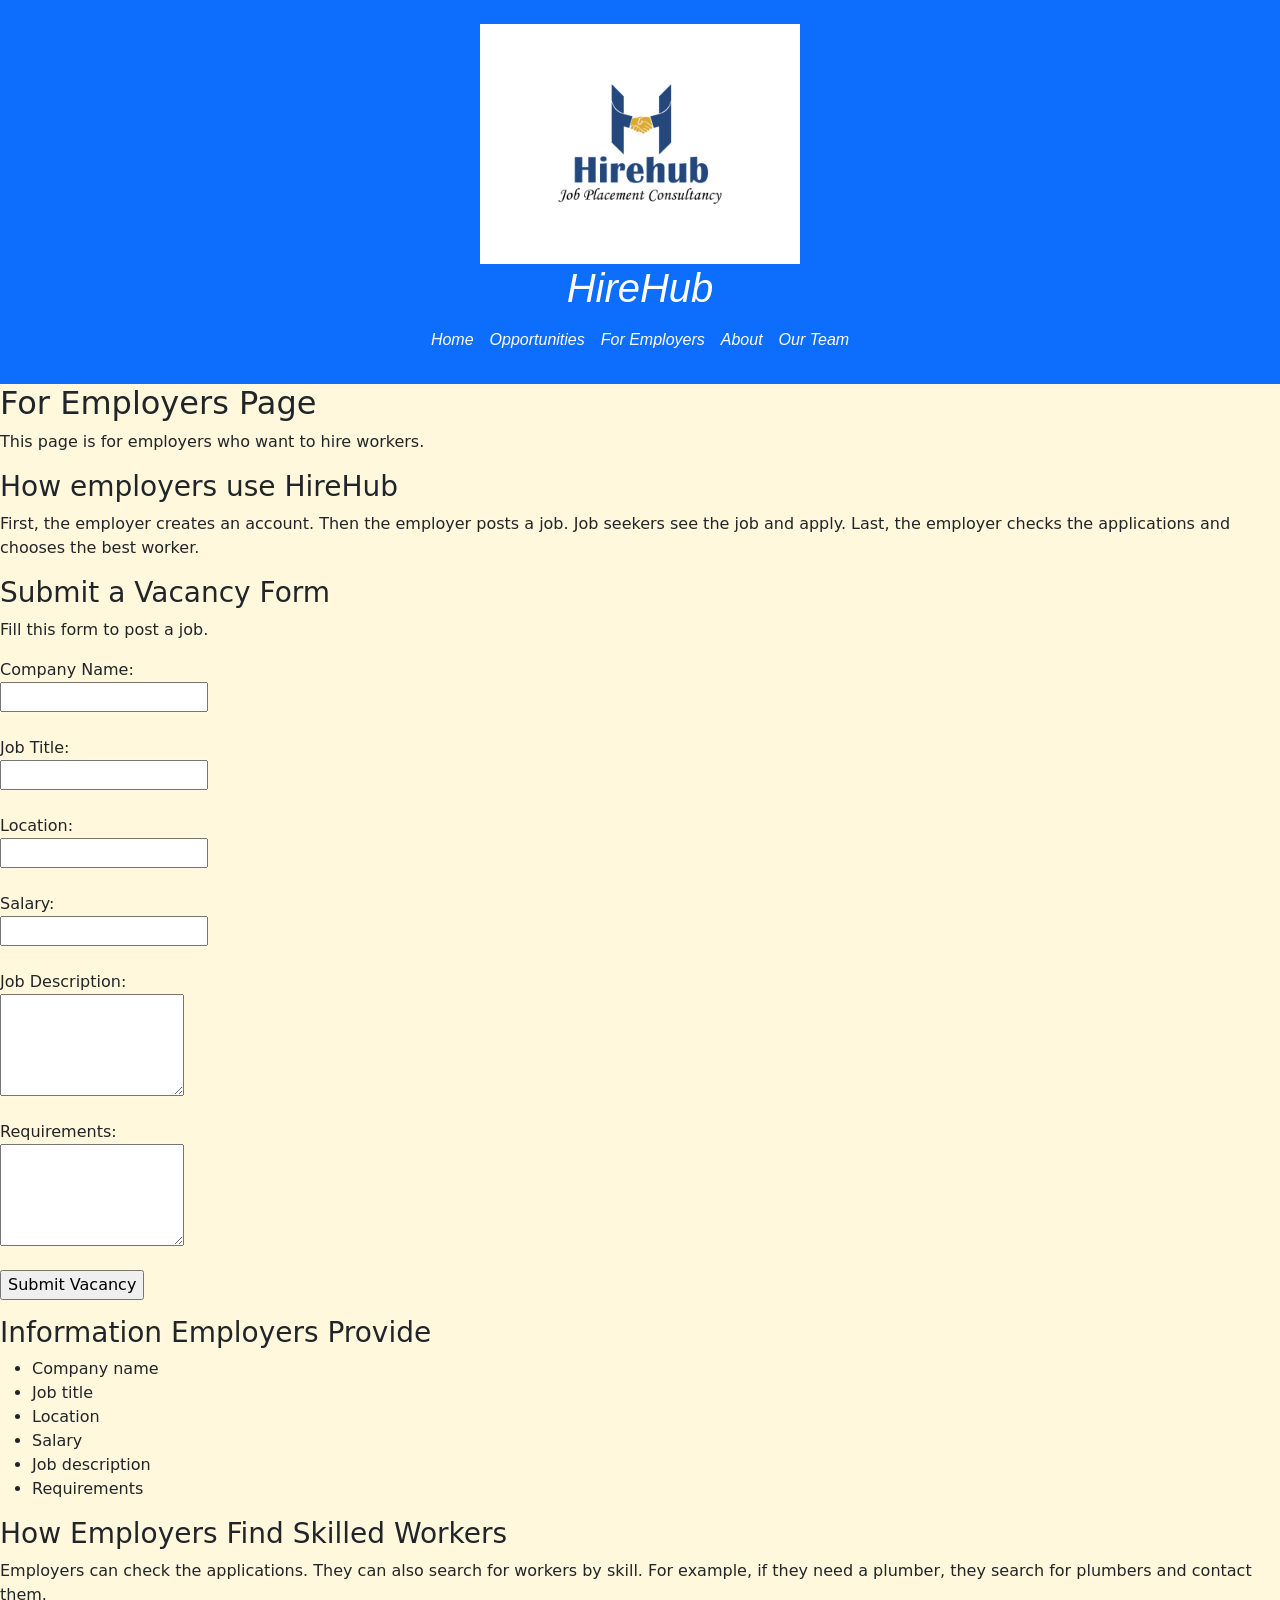
==== employers.html @ 3e058507 "Fix HTML encoding issues in employers.html" ====
<DOCTYPE html>
<html lang="en">
<head>
<meta charset="UTF-8">
 <meta name="viewport" content="width=device-width, initial-scale=1.0">
    <meta name="description" content="HireHub connects job seekers and employers in their communities.">
    <title>HireHub | Find Work and Workers</title>
    <link href="https://cdn.jsdelivr.net/npm/bootstrap@5.3.8/dist/css/bootstrap.min.css" rel="stylesheet">
 <link rel="stylesheet" href="index.css">
</head>
<body>
<header class="bg-primary text-white text-center py-4">
    <a href="index.html" aria-label="HireHub home"><img src="images/logo.jpeg" alt="HireHub logo" class="img-fluid w-25"></a>
    <h1>HireHub</h1>
 <nav class="navbar justify-content-center" aria-label="Main navigation">
        <a class="nav-link text-white mx-2" href="#home">Home</a>
        <a class="nav-link text-white mx-2" href="opportunities.html">Opportunities</a>
        <a class="nav-link text-white mx-2" href="employers.html">For Employers</a>
        <a class="nav-link text-white mx-2" href="#about">About</a>
        <a class="nav-link text-white mx-2" href="Ourteam.html">Our Team</a>
</header>

<h2>For Employers Page</h2>
<p>This page is for employers who want to hire workers.</p>

<h3>How employers use HireHub</h3>
<p>First, the employer creates an account. Then the employer posts a job. Job seekers see the job and apply. Last, the employer checks the applications and chooses the best worker.</p>

<h3>Submit a Vacancy Form</h3>
<p>Fill this form to post a job.</p>

<form>
<label for="company">Company Name:</label><br>
<input type="text" id="company" name="company" required><br><br>

<label for="title">Job Title:</label><br>
<input type="text" id="title" name="title" required><br><br>

<label for="location">Location:</label><br>
<input type="text" id="location" name="location" required><br><br>

<label for="salary">Salary:</label><br>
<input type="text" id="salary" name="salary"><br><br>

<label for="description">Job Description:</label><br>
<textarea id="description" name="description" rows="4"></textarea><br><br>

<label for="requirements">Requirements:</label><br>
<textarea id="requirements" name="requirements" rows="4"></textarea><br><br>

<input type="submit" value="Submit Vacancy">
</form>

<h3>Information Employers Provide</h3>
<ul>
<li>Company name</li>
<li>Job title</li>
<li>Location</li>
<li>Salary</li>
<li>Job description</li>
<li>Requirements</li>
</ul>

<h3>How Employers Find Skilled Workers</h3>
<p>Employers can check the applications. They can also search for workers by skill. For example, if they need a plumber, they search for plumbers and contact them.</p>

</body>
</html>
---- index.css ----
header{
    font-size: medium;
    font-family: sans-serif;
    font-style: oblique;
}
body{
    background-color: cornsilk;
}
.site-header{
    display:flex;
    padding: 20px;
}
.opportunity-card:hover{
    background-color:cornsilk;
    border-color:black ;
}
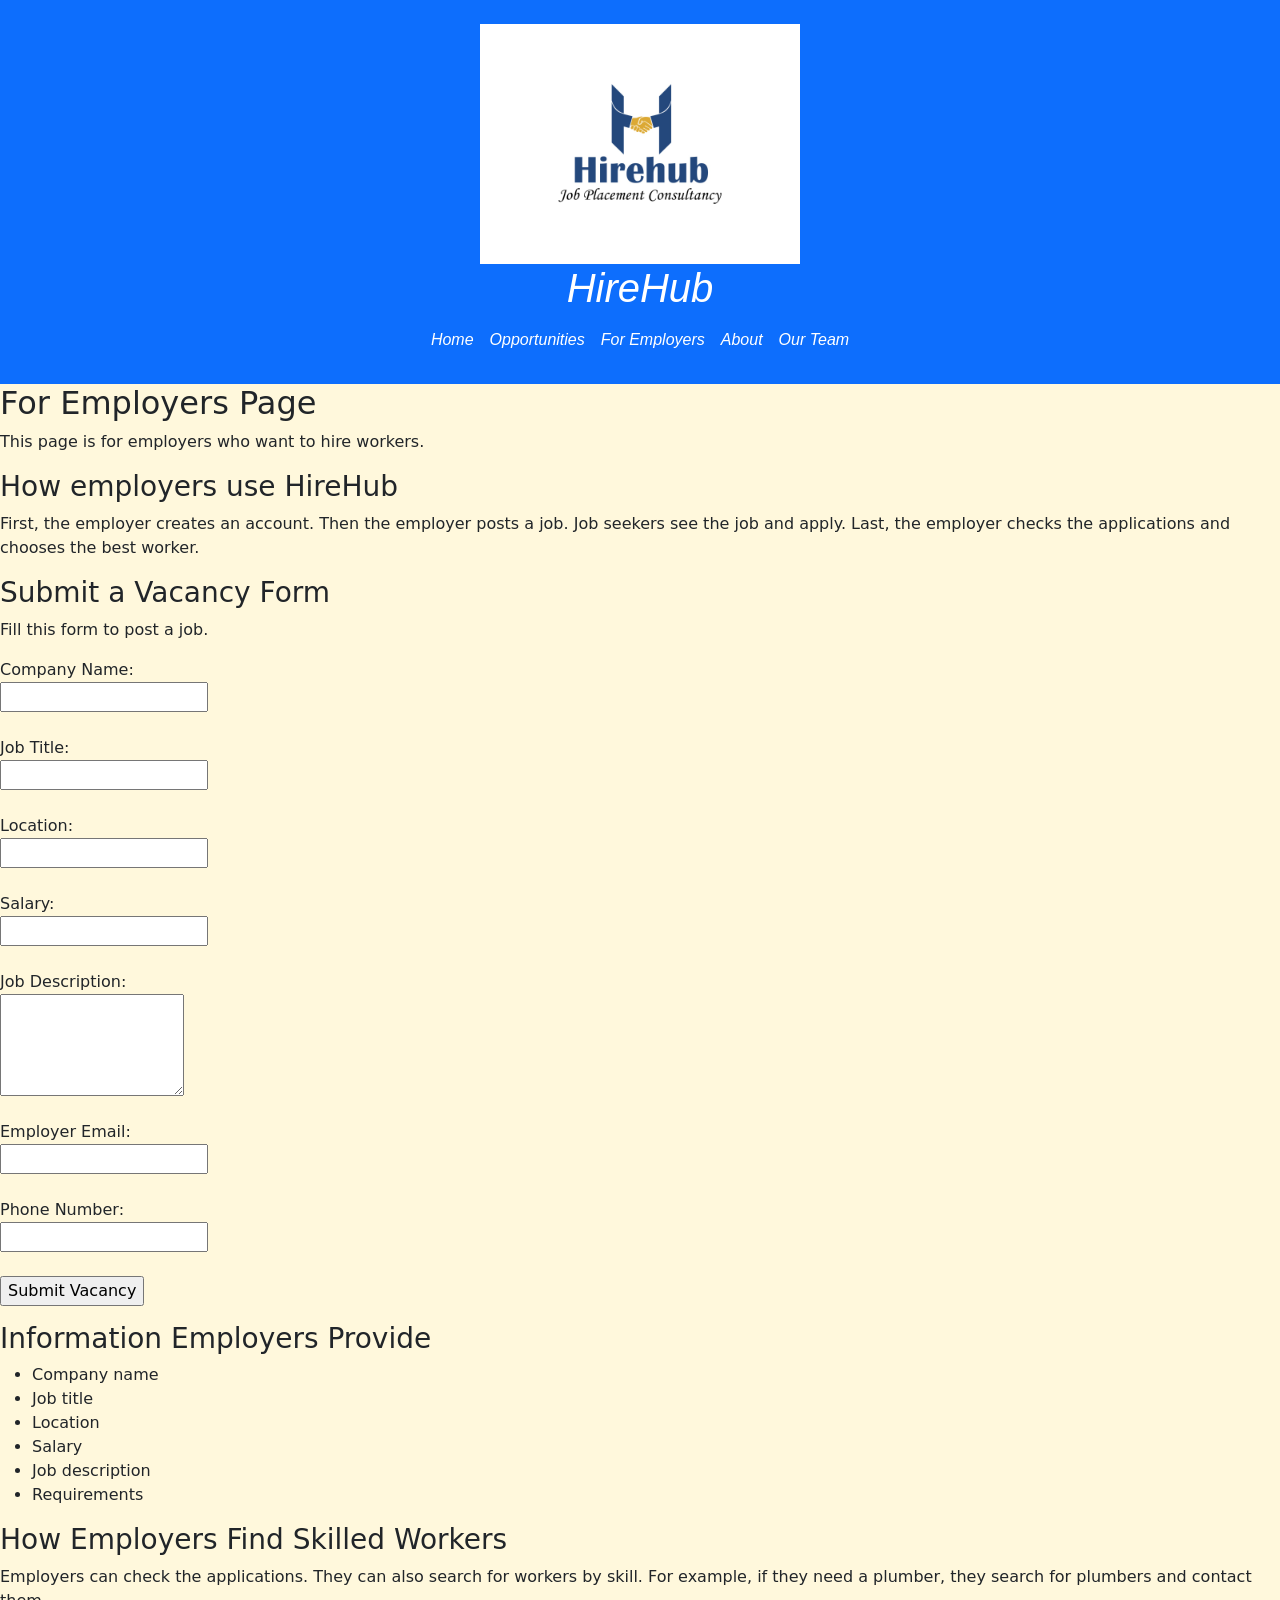
==== commit b2cfc2fb: "Enhance vacancy form with email and phone fields Added email and phone number fields to the vacancy " ====
--- a/employers.html
+++ b/employers.html
@@ -18,6 +18,7 @@
         <a class="nav-link text-white mx-2" href="employers.html">For Employers</a>
         <a class="nav-link text-white mx-2" href="#about">About</a>
         <a class="nav-link text-white mx-2" href="Ourteam.html">Our Team</a>
+ </nav>
 </header>
 
 <h2>For Employers Page</h2>
@@ -29,7 +30,7 @@
 <h3>Submit a Vacancy Form</h3>
 <p>Fill this form to post a job.</p>
 
-<form>
+<form action="https://formspree.io/f/xwlljgod" method="POST">
 <label for="company">Company Name:</label><br>
 <input type="text" id="company" name="company" required><br><br>
 
@@ -45,8 +46,11 @@
 <label for="description">Job Description:</label><br>
 <textarea id="description" name="description" rows="4"></textarea><br><br>
 
-<label for="requirements">Requirements:</label><br>
-<textarea id="requirements" name="requirements" rows="4"></textarea><br><br>
+<label for="email">Employer Email:</label><br>
+<input type="email" id="email" name="email" required><br><br>
+
+<label for="phone">Phone Number:</label><br>
+<input type="tel" id="phone" name="phone" required><br><br>
 
 <input type="submit" value="Submit Vacancy">
 </form>
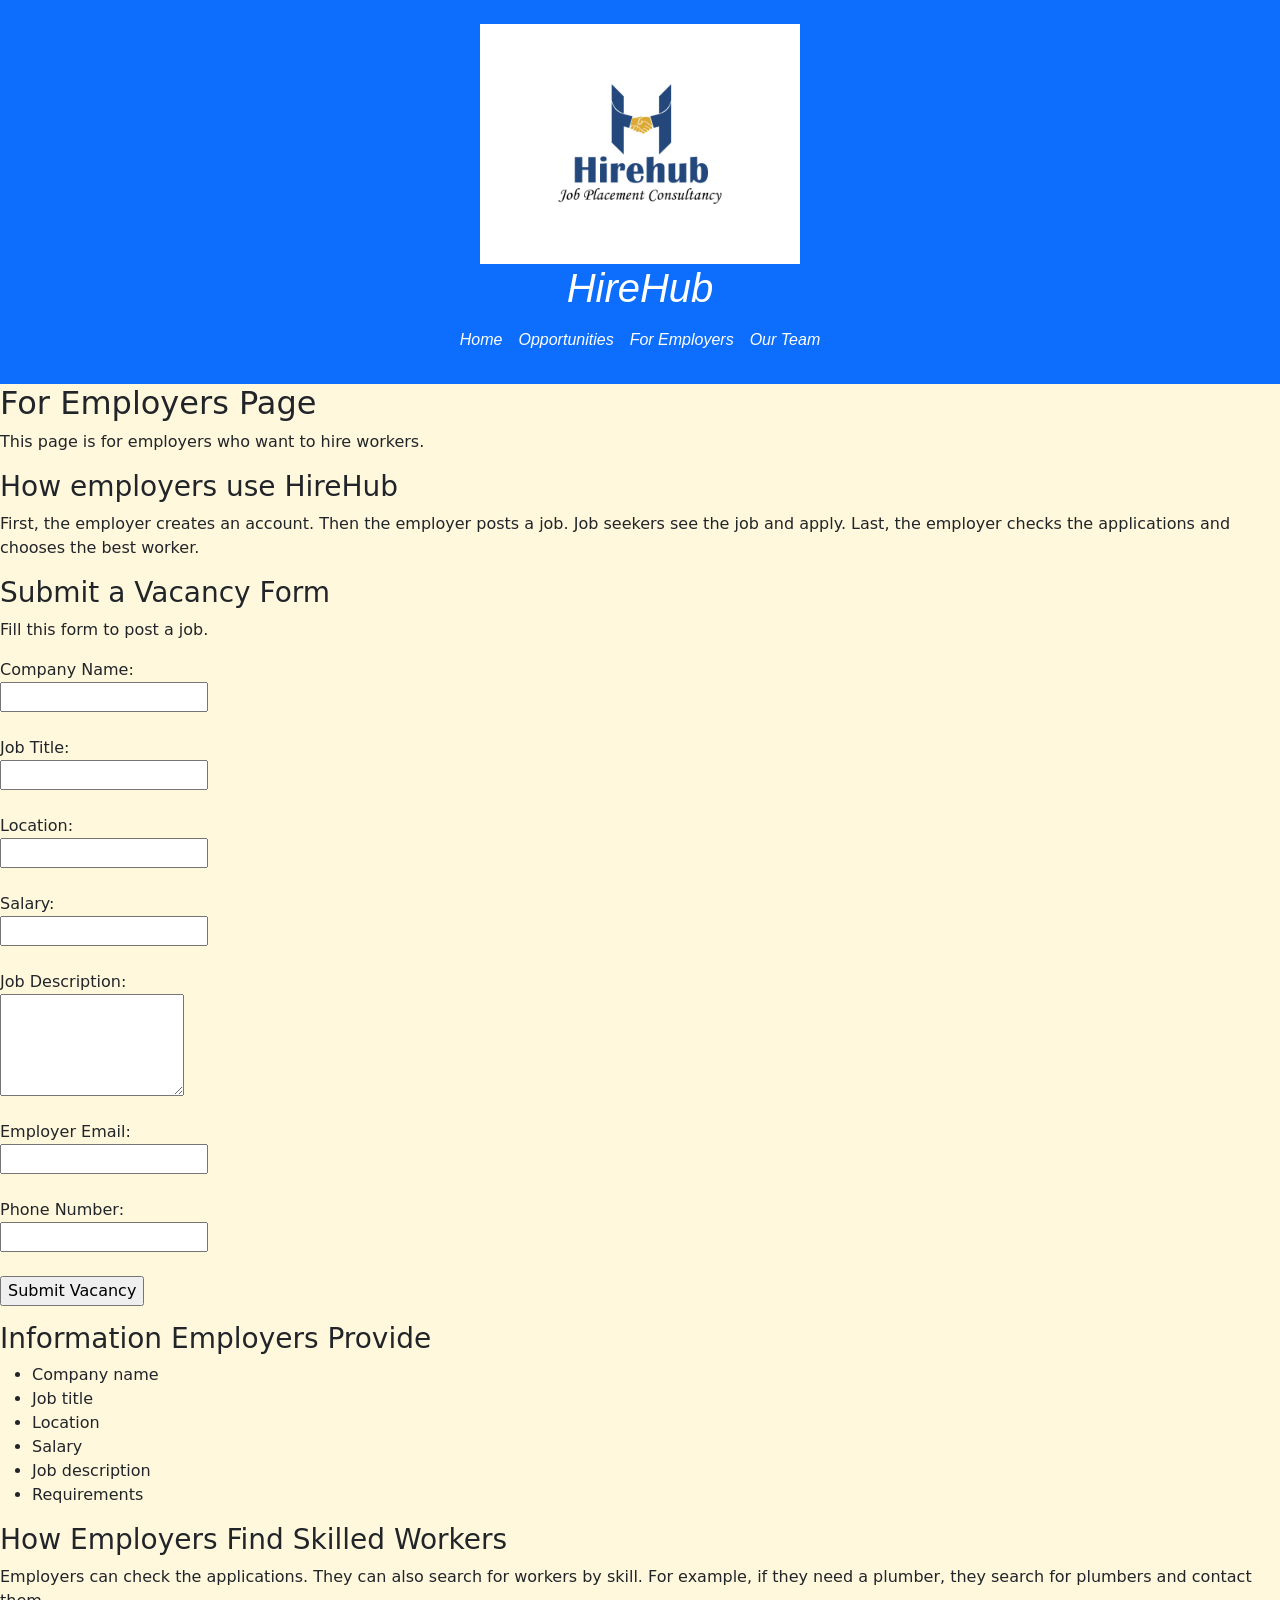
==== commit 90037310: "Fix HTML formatting and structure for employers page" ====
--- a/employers.html
+++ b/employers.html
@@ -16,7 +16,6 @@
         <a class="nav-link text-white mx-2" href="#home">Home</a>
         <a class="nav-link text-white mx-2" href="opportunities.html">Opportunities</a>
         <a class="nav-link text-white mx-2" href="employers.html">For Employers</a>
-        <a class="nav-link text-white mx-2" href="#about">About</a>
         <a class="nav-link text-white mx-2" href="Ourteam.html">Our Team</a>
  </nav>
 </header>
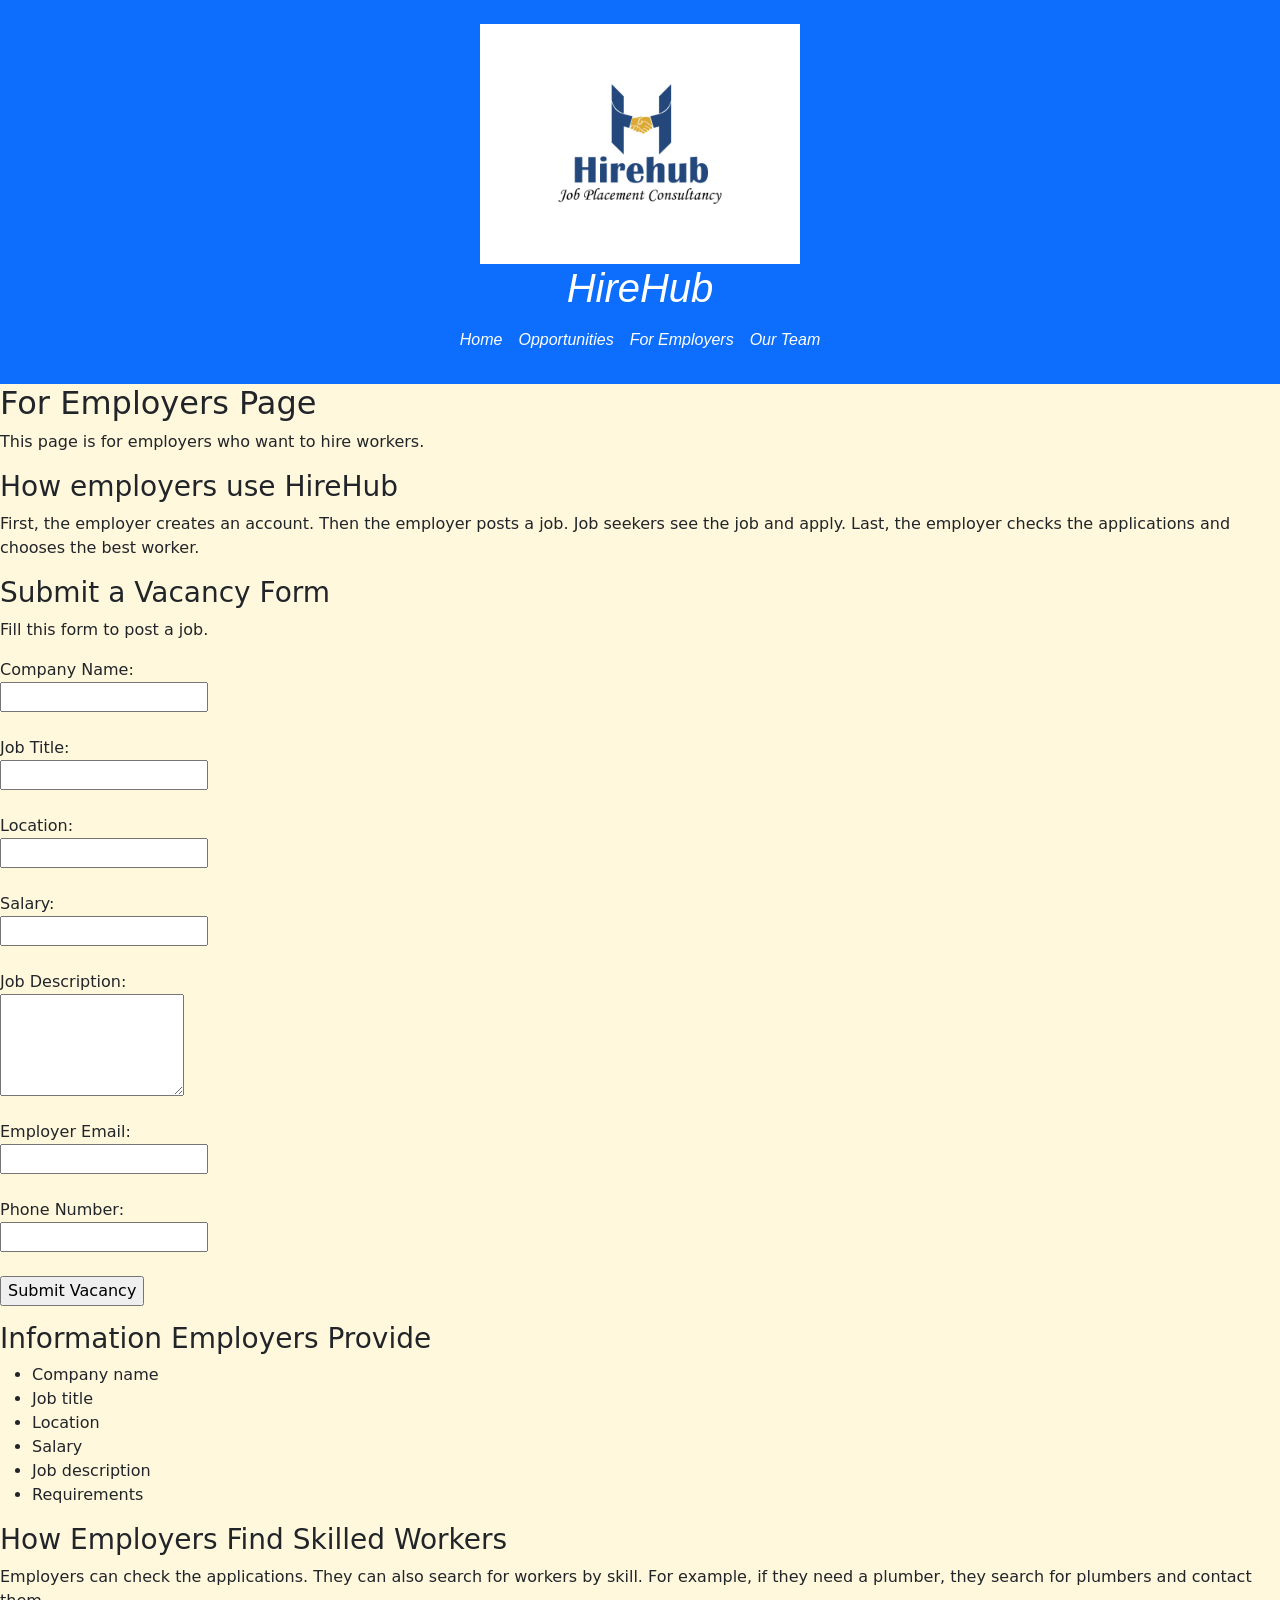
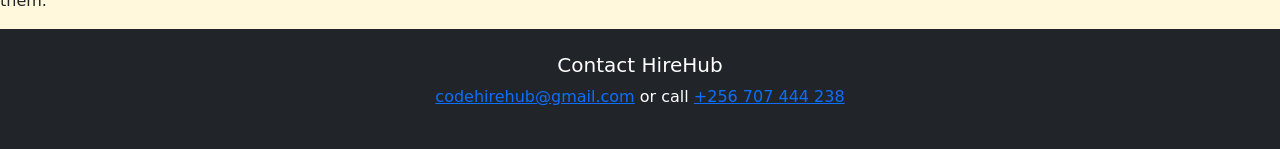
==== commit 6ba4df60: "Update employers.html" ====
--- a/employers.html
+++ b/employers.html
@@ -13,7 +13,7 @@
     <a href="index.html" aria-label="HireHub home"><img src="images/logo.jpeg" alt="HireHub logo" class="img-fluid w-25"></a>
     <h1>HireHub</h1>
  <nav class="navbar justify-content-center" aria-label="Main navigation">
-        <a class="nav-link text-white mx-2" href="#home">Home</a>
+        <a class="nav-link text-white mx-2" href="index.html">Home</a>
         <a class="nav-link text-white mx-2" href="opportunities.html">Opportunities</a>
         <a class="nav-link text-white mx-2" href="employers.html">For Employers</a>
         <a class="nav-link text-white mx-2" href="Ourteam.html">Our Team</a>
@@ -66,6 +66,7 @@
 
 <h3>How Employers Find Skilled Workers</h3>
 <p>Employers can check the applications. They can also search for workers by skill. For example, if they need a plumber, they search for plumbers and contact them.</p>
+ <footer class="bg-dark text-white text-center p-4" id="contact"><h2 class="h5">Contact HireHub</h2><a href="mailto:codehirehub@gmail.com">codehirehub@gmail.com</a> or call <a href="tel:+256707444238">+256 707 444 238</a></p></footer>
 
 </body>
 </html>
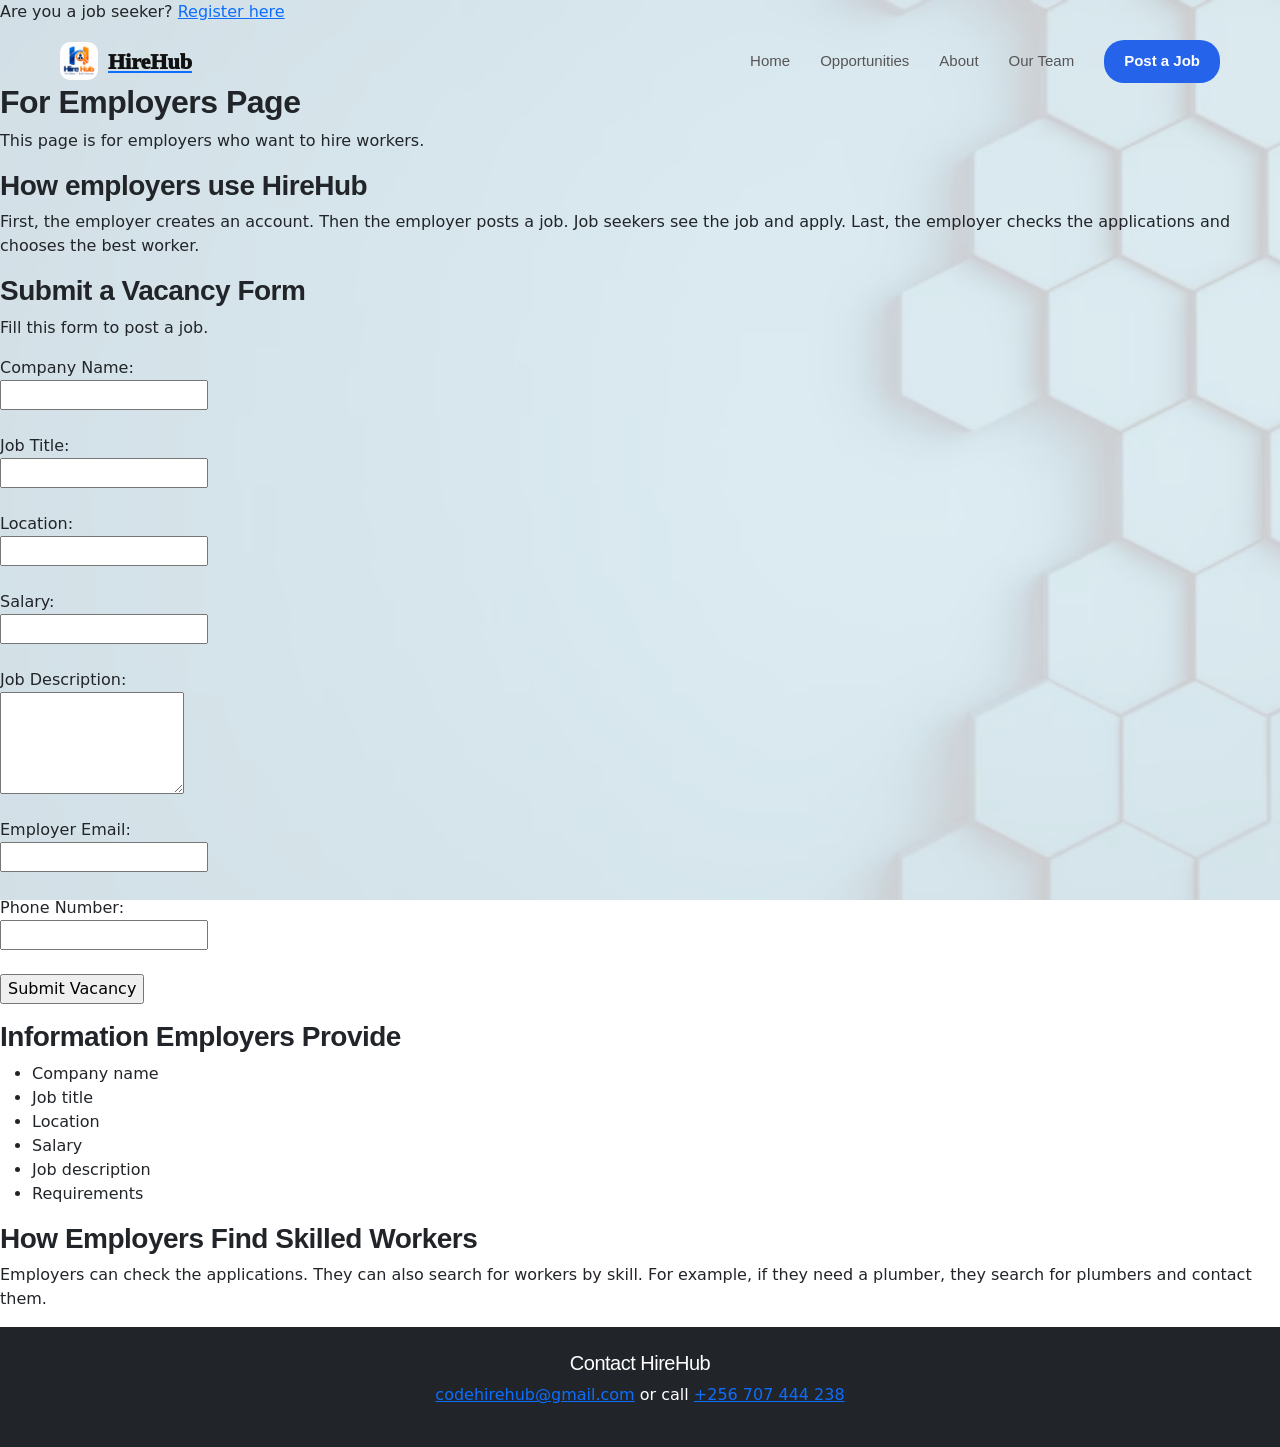
==== commit 6c777a8b: "layout" ====
--- a/employers.html
+++ b/employers.html
@@ -7,19 +7,24 @@
     <title>HireHub | Find Work and Workers</title>
     <link href="https://cdn.jsdelivr.net/npm/bootstrap@5.3.8/dist/css/bootstrap.min.css" rel="stylesheet">
  <link rel="stylesheet" href="index.css">
+ <p>Are you a job seeker? <a href="register.html">Register here</a></p>
 </head>
 <body>
-<header class="bg-primary text-white text-center py-4">
-    <a href="index.html" aria-label="HireHub home"><img src="images/logo.jpeg" alt="HireHub logo" class="img-fluid w-25"></a>
-    <h1>HireHub</h1>
- <nav class="navbar justify-content-center" aria-label="Main navigation">
-        <a class="nav-link text-white mx-2" href="index.html">Home</a>
-        <a class="nav-link text-white mx-2" href="opportunities.html">Opportunities</a>
-        <a class="nav-link text-white mx-2" href="employers.html">For Employers</a>
-        <a class="nav-link text-white mx-2" href="Ourteam.html">Our Team</a>
- </nav>
+  <header class="main-header">
+  <div class="header-inner">
+    <a href="index.html" class="logo-area">
+      <img src="images/logo.png.jpeg" alt="HireHub Logo">
+      <span>HireHub</span>
+    </a>
+    <nav class="nav-links">
+      <a href="index.html">Home</a>
+      <a href="opportunities.html">Opportunities</a>
+      <a href="about.html">About</a>
+      <a href="Ourteam.html">Our Team</a>
+      <a href="employers.html"class="btn-post">Post a Job</a>
+    </nav>
+  </div>
 </header>
-
 <h2>For Employers Page</h2>
 <p>This page is for employers who want to hire workers.</p>
 
--- a/index.css
+++ b/index.css
@@ -1,16 +1,108 @@
+
+body {
+  background-image: url('images/pic.avif'); 
+  background-size: cover;
+  background-position: center;
+  background-repeat: no-repeat;
+  background-attachment: fixed;
+  position: relative;
+  margin: 0;
+  min-height: 100vh;
+}
+
+
+body::before {
+  content: ""; /* THIS IS REQUIRED - without it, ::before shows nothing */
+  position: fixed;
+  top: 0;
+  left: 0;
+  width: 100%;
+  height: 100%;
+  background-color:rgba(255, 255, 255, 0.8); /* white with 80% opacity */
+  z-index: -1; /* puts it behind your content */
+}
+
+  main, section, .content {
+  background-image: ("images/pic.avif");
+  border-radius: 12px;
+  padding: 20px;
+  max-width: 1100px;
+  margin: 20px auto;
+  box-shadow: 0 4px 20px rgba(0,0,0,0.08);
+}
+
+h1, h2, h3, h4, h5, h6 {
+  font-family: 'Poppins', sans-serif;
+  font-weight: 900;
+  letter-spacing: -0.5px;
+}
+
+
 header{
     font-size: medium;
     font-family: sans-serif;
-    font-style: oblique;
-}
-body{
-    background-color: cornsilk;
-}
+    font-style: poppins;
+    font: weight 850px;
+
 .site-header{
     display:flex;
     padding: 20px;
 }
-.opportunity-card:hover{
-    background-color:cornsilk;
-    border-color:black ;
-}+/* ===== PRO MODERN HEADER - FOR ALL PAGES ===== */
+.main-header {
+  background: white;
+  border-bottom: 1px solid #e5e7eb;
+  padding: 10px 0;
+  position: sticky;
+  top: 0;
+  z-index: 1000;
+  box-shadow: 0 2px 10px rgba(0,0,0,0.05);
+}
+.header-inner {
+  max-width: 1200px;
+  margin: 0 auto;
+  padding: 0 20px;
+  display: flex;
+  justify-content: space-between;
+  align-items: center;
+}
+.logo-area {
+  display: flex;
+  align-items: center;
+  gap: 10px;
+  text-decoration: bold;
+}
+.logo-area img {
+  width: 38px;
+  height: 38px;
+  object-fit: contain;
+  border-radius: 10px;
+}
+.logo-area span {
+  font-family: 'Playfair Display', serif;
+  font-weight: 1000;
+  font-size: 22px;
+  color: #111;
+}
+.nav-links {
+  display: flex;
+  gap: 30px;
+  align-items: center;
+}
+.nav-links a {
+  text-decoration: none;
+  color: #555;
+  font-weight: 500;
+  font-size: 15px;
+  transition:0.2s;
+}
+.nav-links a:hover {
+  color: #2563eb;
+}
+.btn-post {
+  background: #2563eb !important;
+  color: white !important;
+  padding: 10px 20px;
+  border-radius: 20px;
+  font-weight: 600 !important;
+}
